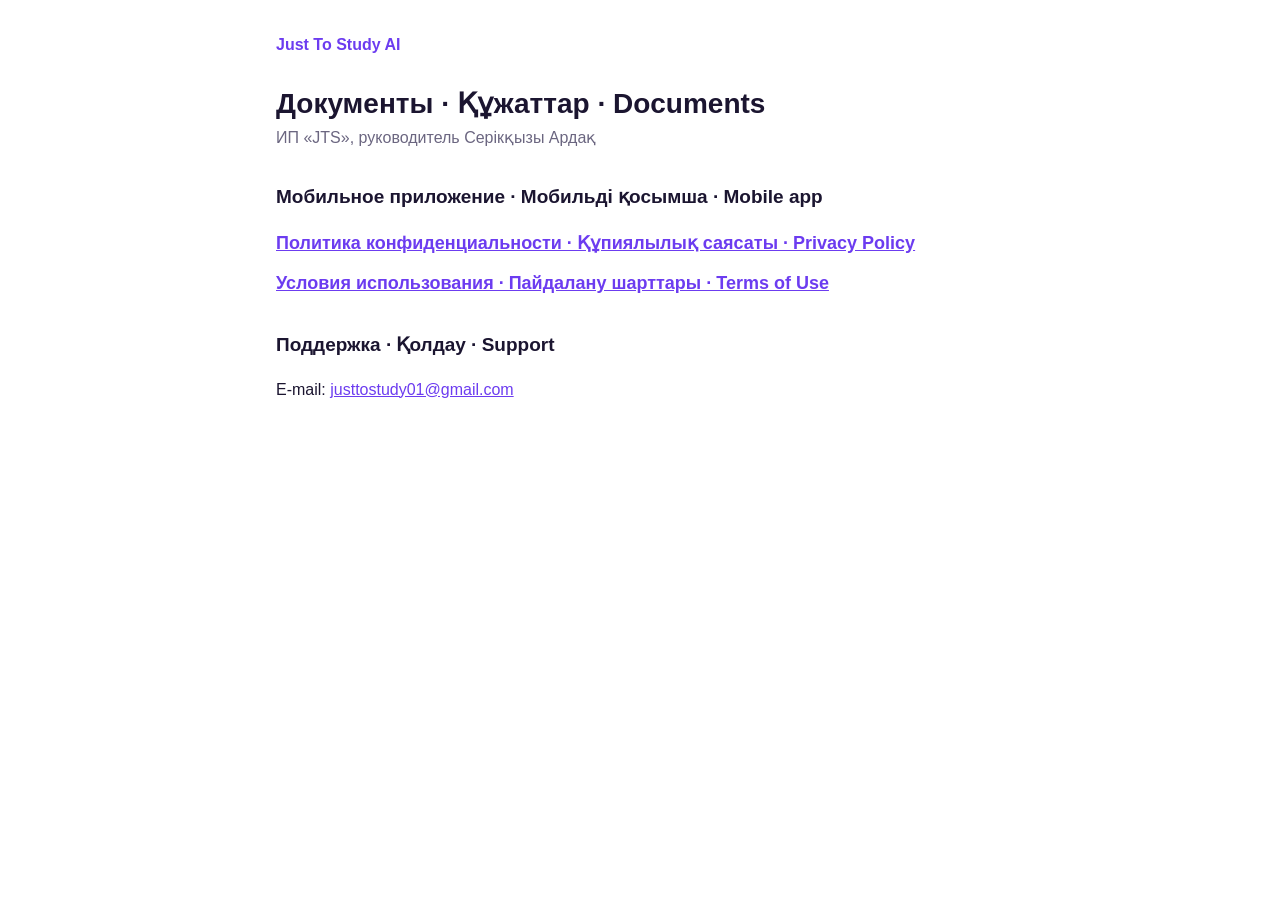
==== index.html @ 0c92a851 "Add the index page, Terms of Use and language switcher" ====
<!doctype html>
<html lang="ru">
<head>
<meta charset="utf-8">
<meta name="viewport" content="width=device-width, initial-scale=1">
<title>Just To Study AI — Документы</title>
<link rel="stylesheet" href="style.css">
</head>
<body>
<main>
<header><span class="brand">Just To Study AI</span></header>
<h1>Документы · Құжаттар · Documents</h1>
<p class="updated">ИП «JTS», руководитель Серікқызы Ардақ</p>
<h2>Мобильное приложение · Мобильді қосымша · Mobile app</h2>
<ul class="docs">
  <li><a href="privacy.html">Политика конфиденциальности · Құпиялылық саясаты · Privacy Policy</a></li>
  <li><a href="terms.html">Условия использования · Пайдалану шарттары · Terms of Use</a></li>
</ul>
<h2>Поддержка · Қолдау · Support</h2>
<p>E-mail: <a href="mailto:justtostudy01@gmail.com">justtostudy01@gmail.com</a></p>
</main>
</body>
</html>
---- style.css ----
:root {
  --bg: #ffffff;
  --ink: #1b1530;
  --muted: #6b6680;
  --line: #e7e4f0;
  --brand: #6c3cf0;
  --card: #f7f5fc;
}
@media (prefers-color-scheme: dark) {
  :root {
    --bg: #14111f;
    --ink: #f2f0f8;
    --muted: #a39fb5;
    --line: #2c2740;
    --brand: #a58bff;
    --card: #1d1930;
  }
}
* { box-sizing: border-box; }
body {
  margin: 0;
  background: var(--bg);
  color: var(--ink);
  font: 16px/1.6 -apple-system, BlinkMacSystemFont, "Segoe UI", Roboto, Helvetica, Arial, sans-serif;
}
main { max-width: 760px; margin: 0 auto; padding: 32px 16px 64px; }
header { display: flex; justify-content: space-between; align-items: center; gap: 12px; flex-wrap: wrap; }
.brand { font-weight: 700; color: var(--brand); text-decoration: none; }
.langs a { color: var(--muted); text-decoration: none; margin-left: 12px; }
.langs a.on { color: var(--ink); font-weight: 600; }
h1 { font-size: 28px; line-height: 1.25; margin: 28px 0 4px; }
h2 { font-size: 19px; margin: 32px 0 8px; }
.updated { color: var(--muted); margin: 0 0 24px; }
a { color: var(--brand); }
table { width: 100%; border-collapse: collapse; margin: 8px 0; font-size: 15px; }
th, td { text-align: left; vertical-align: top; padding: 8px; border-bottom: 1px solid var(--line); }
.note { background: var(--card); border-radius: 12px; padding: 12px 16px; }
.docs { list-style: none; padding: 0; }
.docs li { margin: 12px 0; }
.docs a { font-size: 18px; font-weight: 600; }
[lang] > section[hidden] { display: none; }
footer { margin-top: 48px; color: var(--muted); font-size: 14px; }
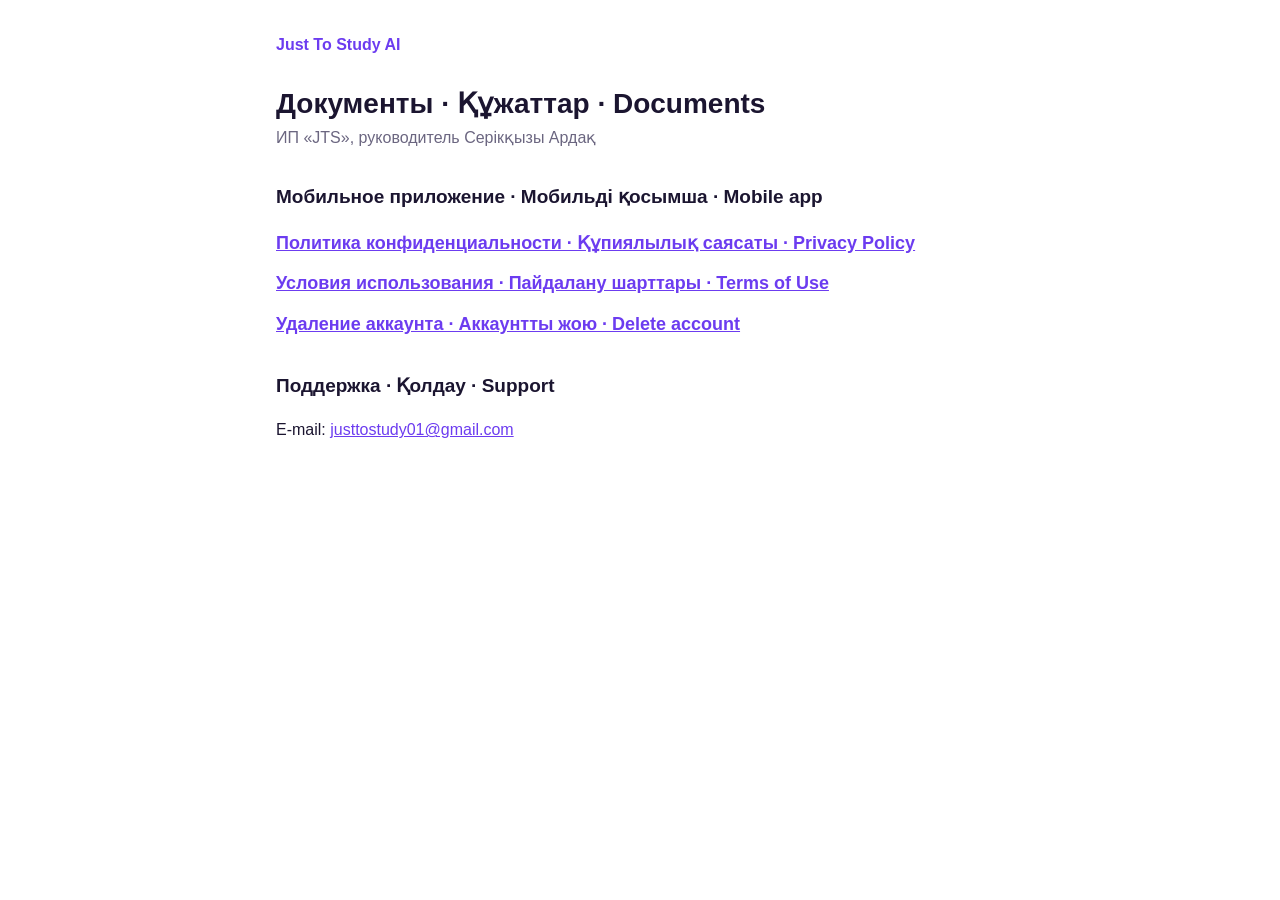
==== commit 513953a8: "Add the account deletion page for Google Play. Co-Authored-By: Claude Opus 5.5 <noreply@anthropic.co" ====
--- a/index.html
+++ b/index.html
@@ -15,6 +15,7 @@
 <ul class="docs">
   <li><a href="privacy.html">Политика конфиденциальности · Құпиялылық саясаты · Privacy Policy</a></li>
   <li><a href="terms.html">Условия использования · Пайдалану шарттары · Terms of Use</a></li>
+  <li><a href="delete-account.html">Удаление аккаунта · Аккаунтты жою · Delete account</a></li>
 </ul>
 <h2>Поддержка · Қолдау · Support</h2>
 <p>E-mail: <a href="mailto:justtostudy01@gmail.com">justtostudy01@gmail.com</a></p>
